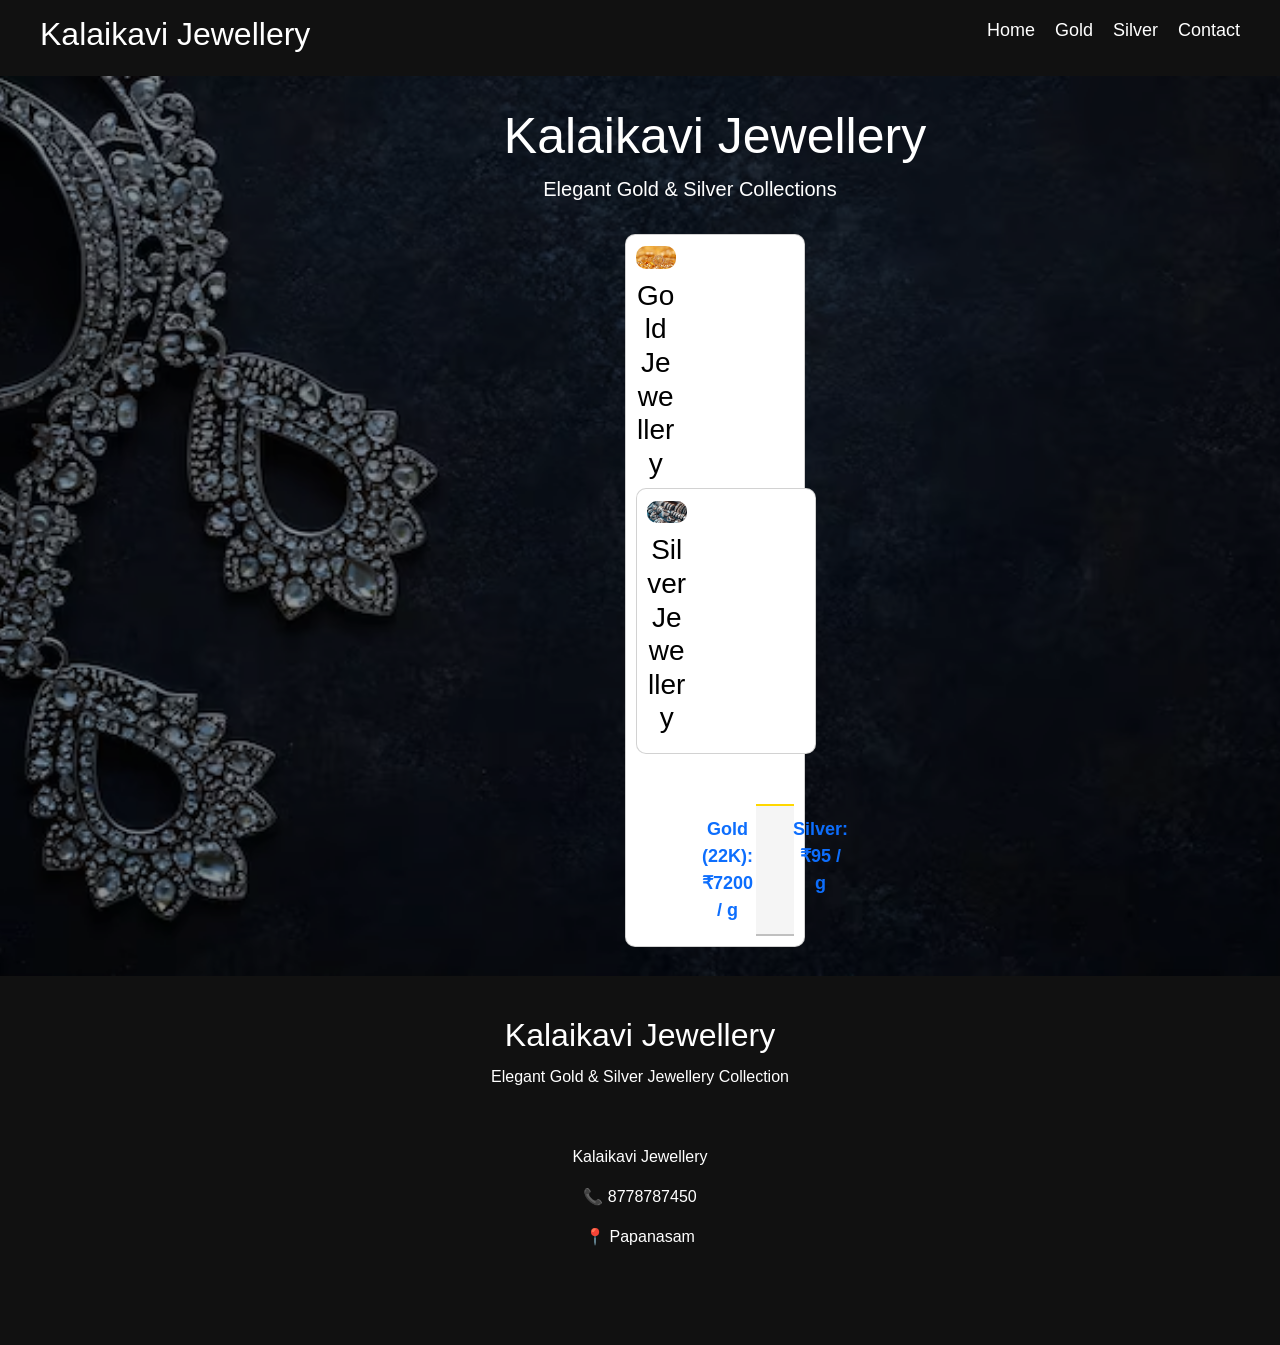
==== index.html @ b5418e1c "Update index.html Added Bootstrap CSS for styling and improved layout." ====
<!DOCTYPE html>
<html>
<head>
  <link href="https://cdn.jsdelivr.net/npm/bootstrap@5.3.0/dist/css/bootstrap.min.css" rel="stylesheet">
  <meta name="viewport" content="width=device-width, initial-scale=1.0">
<title>Kalaikavi Jewellery</title>
<link rel="stylesheet" href="style.css">
</head>

<body>

<!-- Navigation -->
<nav class="navbar">
<h2 class="logo">Kalaikavi Jewellery</h2>

<ul>
<li><a href="index.html">Home</a></li>
<li><a href="products.html">Gold</a></li>
<li><a href="silver.html">Silver</a></li>
<li><a href="contact.html">Contact</a></li>
</ul>
</nav>

<!-- Hero Section -->
<section class="hero">

<h1 class="title">Kalaikavi Jewellery</h1>
<p class="subtitle">Elegant Gold & Silver Collections</p>

<div class="category-buttons">

<div class="card">
<div class="col-12 col-md-6 col-lg-3">
<a href="products.html">
<img src="images/gold.jpg">
<h3>Gold Jewellery</h3>
</div>

<div class="card">
<div class="col-12 col-md-6 col-lg-3">
<a href="silver.html">
<img src="images/silver.jpg">
<h3>Silver Jewellery</h3>
</div>

</div>

<div class="rate-box">

<div class="rate-bar">
<span>Gold (22K): ₹7200 / g</span>
<span>Silver: ₹95 / g</span>
</div>

</div>
</section>

<footer class="footer">

<div class="footer-container">

<div class="footer-about">
<h2>Kalaikavi Jewellery</h2>
<p>Elegant Gold & Silver Jewellery Collection</p>
<footer class="footer">
<p>Kalaikavi Jewellery</p>
<p>📞 8778787450</p>
<p>📍 Papanasam</p>
</footer>


</body>
</html>
---- style.css ----
body{
margin:0;
font-family: 'Poppins', sans-serif;
}
.title{
    position: relative;
    margin-left :150px;
}
.subtitle{
  position: relative;
    margin-left: 100px;
}

/* NAVBAR */

.navbar{
display:flex;
justify-content:space-between;
align-items:center;
padding:15px 40px;
background:#111;
color:white;
}

.navbar ul{
display:flex;
list-style:none;
gap:20px;
}

.navbar a{
color:white;
text-decoration:none;
font-size:18px;
}


/* HERO SECTION */

.hero{
height:100vh;
background:url("images/banner7.jpg");
background-size:cover;
background-position:center;
background-repeat: no-repeat;
display:flex;
flex-direction:column;
justify-content:center;
align-items:center;
text-align:center;
color:white;
position:relative;
}

.hero::before{
content:"";
position:absolute;
top:0;
left:0;
width:100%;
height:100%;
background:rgba(0,0,0,0.4);
}

.hero h1{
font-size:50px;
z-index:1;
}

.hero p{
font-size:20px;
margin-bottom:30px;
z-index:1;
}

.category-buttons{
display:flex;
justify-content: center;
align-items: 30px;
gap:30px;
z-index:1;
margin-left: 150px;
}

.card{
background:white;
padding:10px;
border-radius:10px;
width:180px;
text-align:center;
}

.card img{
width:100%;
border-radius:10px;
}

.card h3{
color:black;
margin-top:10px;
}


/* ANIMATIONS */

@keyframes fade{
0%{
opacity:0;
transform:translateY(30px);
}
100%{
opacity:1;
transform:translateY(0);
}
}

@keyframes zoom{
0%{
background-size:100%;
}
100%{
background-size:110%;
}
}
/*footer*/
.footer{
background:#111;
color:white;
text-align:center;
padding:40px 20px;
}

.footer h2{
margin-bottom:10px;
}

.footer-contact p{
margin:5px 0;
font-size:18px;
}

.copyright{
margin-top:15px;
font-size:14px;
color:#aaa;
}

/* product(gold page)*/

#searchBox{
display:block;
margin:20px auto;
padding:10px;
width:300px;
border-radius:5px;
border:1px solid #ccc;
font-size:16px;
}

.page-title{
text-align:center;
margin:30px;
font-size:32px;
}
.products{
display:grid;
grid-template-columns:repeat(4, 1fr);
gap:25px;
padding:20px;
max-width:1000px;
margin:auto;
}

.product-card{
background:white;
border-radius:8px;
text-align:center;
padding:10px;
box-shadow:0 4px 10px rgba(0,0,0,0.1);
}

.product-card img{
width:100%;
height:160px;
object-fit:cover;
border-radius:5px;
}

.product-card button{
margin-top:8px;
padding:8px 12px;
border:none;
background:gold;
cursor:pointer;
}

/* contact page */
.contact-page{
padding:60px 20px;
text-align:center;
background:linear-gradient(to right,#fdfbfb,#ebedee);
}

.contact-page h1{
font-size:34px;
margin-bottom:40px;
color:#333;
}

.contact-cards{
display:flex;
justify-content:center;
gap:30px;
flex-wrap:wrap;
}

.contact-card{
background:white;
padding:25px;
width:220px;
border-radius:10px;
box-shadow:0 8px 15px rgba(0,0,0,0.15);
transition:0.3s;
}

.contact-card:hover{
transform:translateY(-5px);
}

.contact-card h3{
margin-bottom:10px;
color:#b8860b;
}

.contact-card p{
font-size:18px;
}

/*gold rate*/
.rate-bar{
display:flex;
justify-content:center;
gap:40px;
background:#f5f5f5;
padding:10px;
font-size:18px;
font-weight:bold;
border-top:2px solid gold;
border-bottom:2px solid silver;
margin-left: 120px;
margin-top: 50px;
}
a{
text-decoration:none;
}
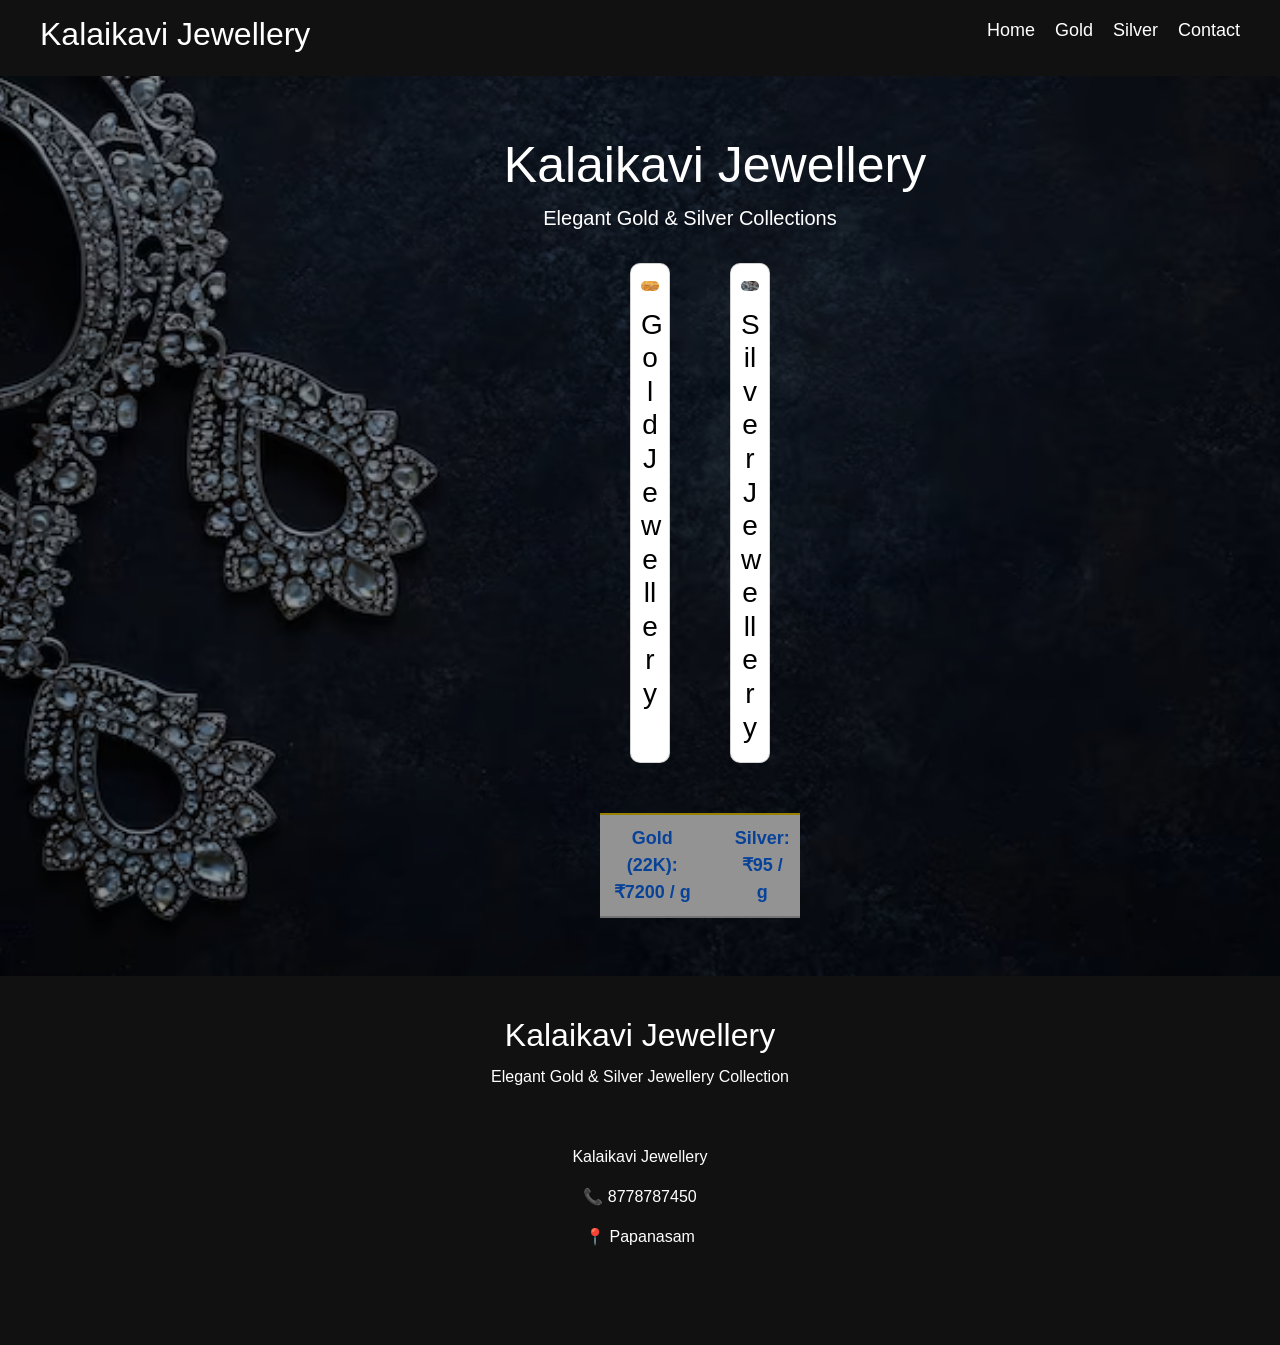
==== commit b8a8aae9: "Update index.html" ====
--- a/index.html
+++ b/index.html
@@ -26,18 +26,16 @@
 
 <h1 class="title">Kalaikavi Jewellery</h1>
 <p class="subtitle">Elegant Gold & Silver Collections</p>
-
+<div class="col-sm-12 col-md-6 col-lg-3">
 <div class="category-buttons">
 
 <div class="card">
-<div class="col-12 col-md-6 col-lg-3">
 <a href="products.html">
 <img src="images/gold.jpg">
 <h3>Gold Jewellery</h3>
 </div>
 
 <div class="card">
-<div class="col-12 col-md-6 col-lg-3">
 <a href="silver.html">
 <img src="images/silver.jpg">
 <h3>Silver Jewellery</h3>
@@ -52,6 +50,7 @@
 <span>Silver: ₹95 / g</span>
 </div>
 
+</div>
 </div>
 </section>
 
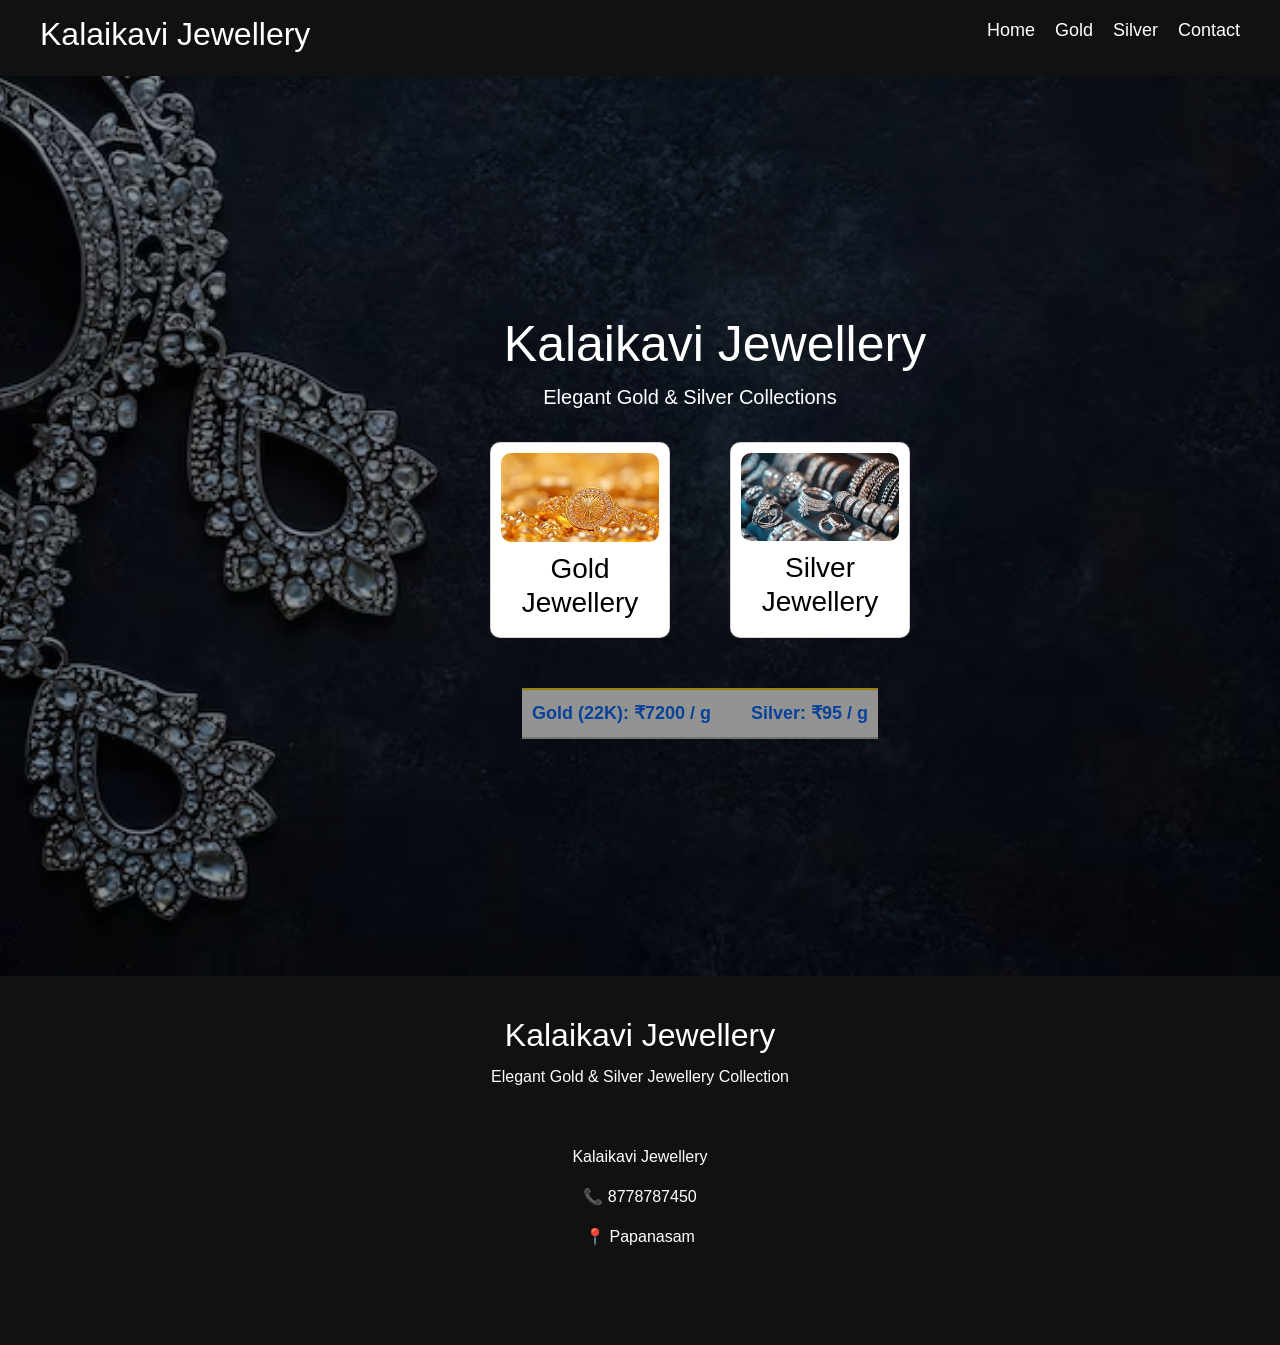
==== commit 00116a29: "Fix HTML structure and formatting issues" ====
--- a/index.html
+++ b/index.html
@@ -26,7 +26,6 @@
 
 <h1 class="title">Kalaikavi Jewellery</h1>
 <p class="subtitle">Elegant Gold & Silver Collections</p>
-<div class="col-sm-12 col-md-6 col-lg-3">
 <div class="category-buttons">
 
 <div class="card">
@@ -51,7 +50,6 @@
 </div>
 
 </div>
-</div>
 </section>
 
 <footer class="footer">
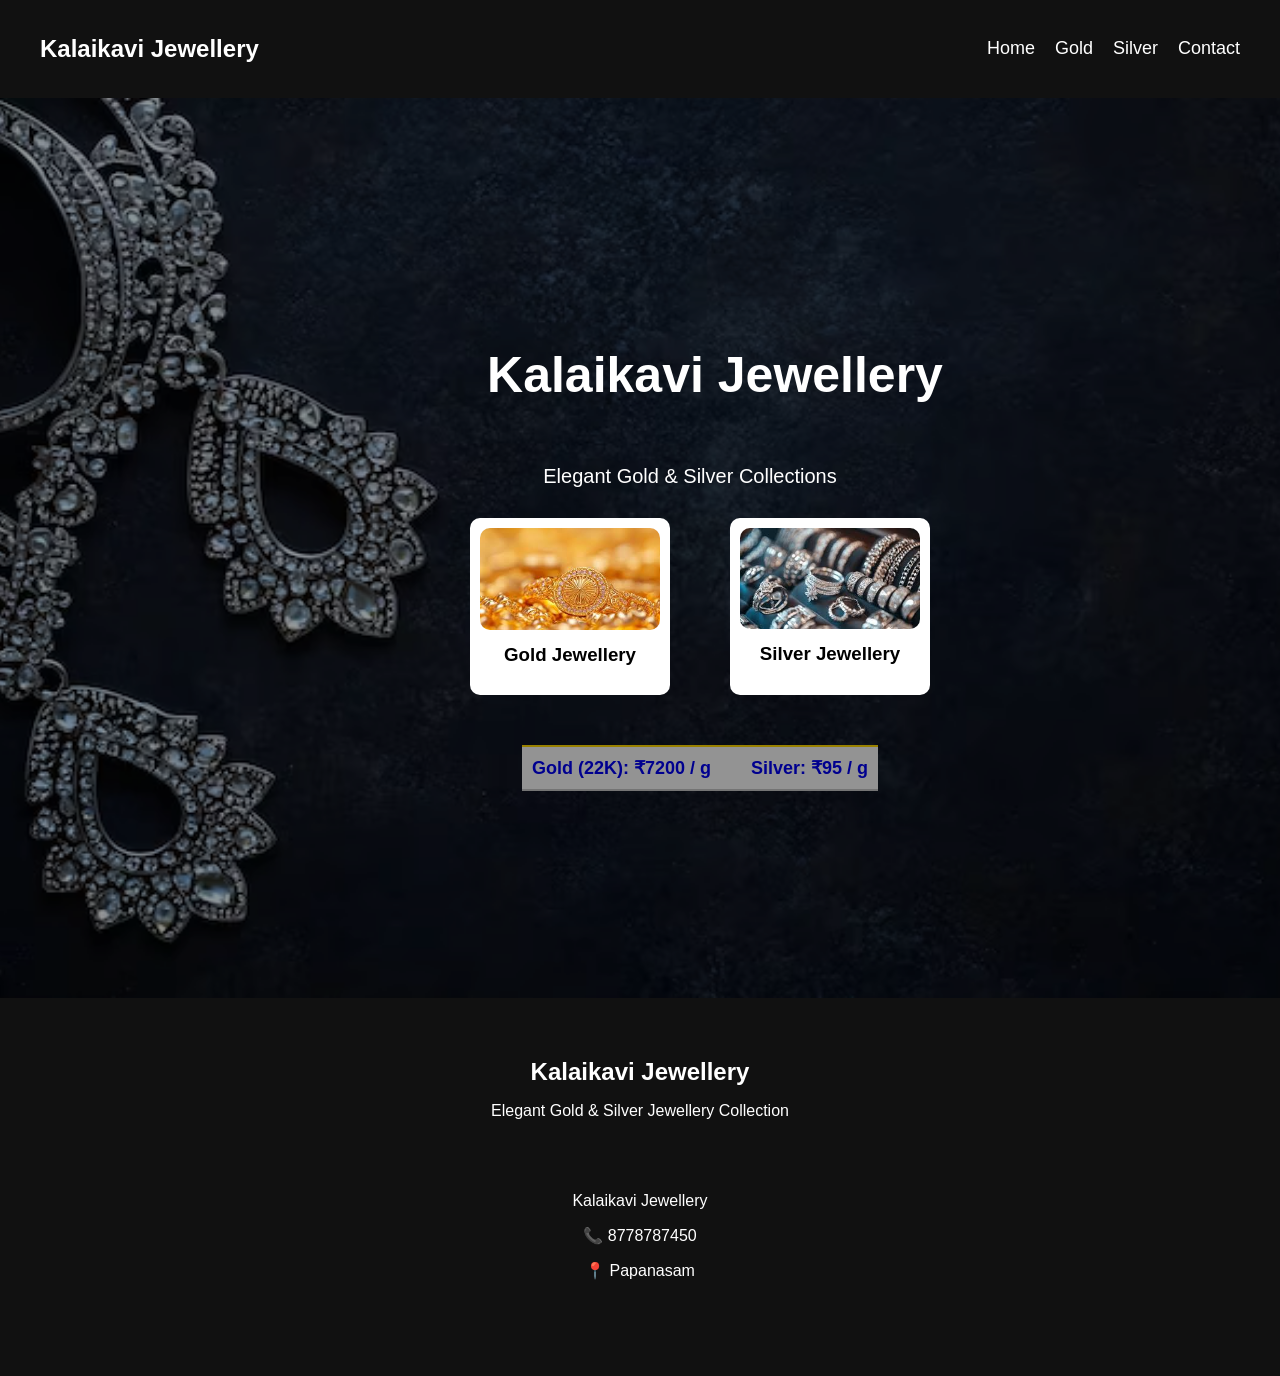
==== commit c584c560: "Update index.html" ====
--- a/index.html
+++ b/index.html
@@ -1,7 +1,6 @@
 <!DOCTYPE html>
 <html>
 <head>
-  <link href="https://cdn.jsdelivr.net/npm/bootstrap@5.3.0/dist/css/bootstrap.min.css" rel="stylesheet">
   <meta name="viewport" content="width=device-width, initial-scale=1.0">
 <title>Kalaikavi Jewellery</title>
 <link rel="stylesheet" href="style.css">
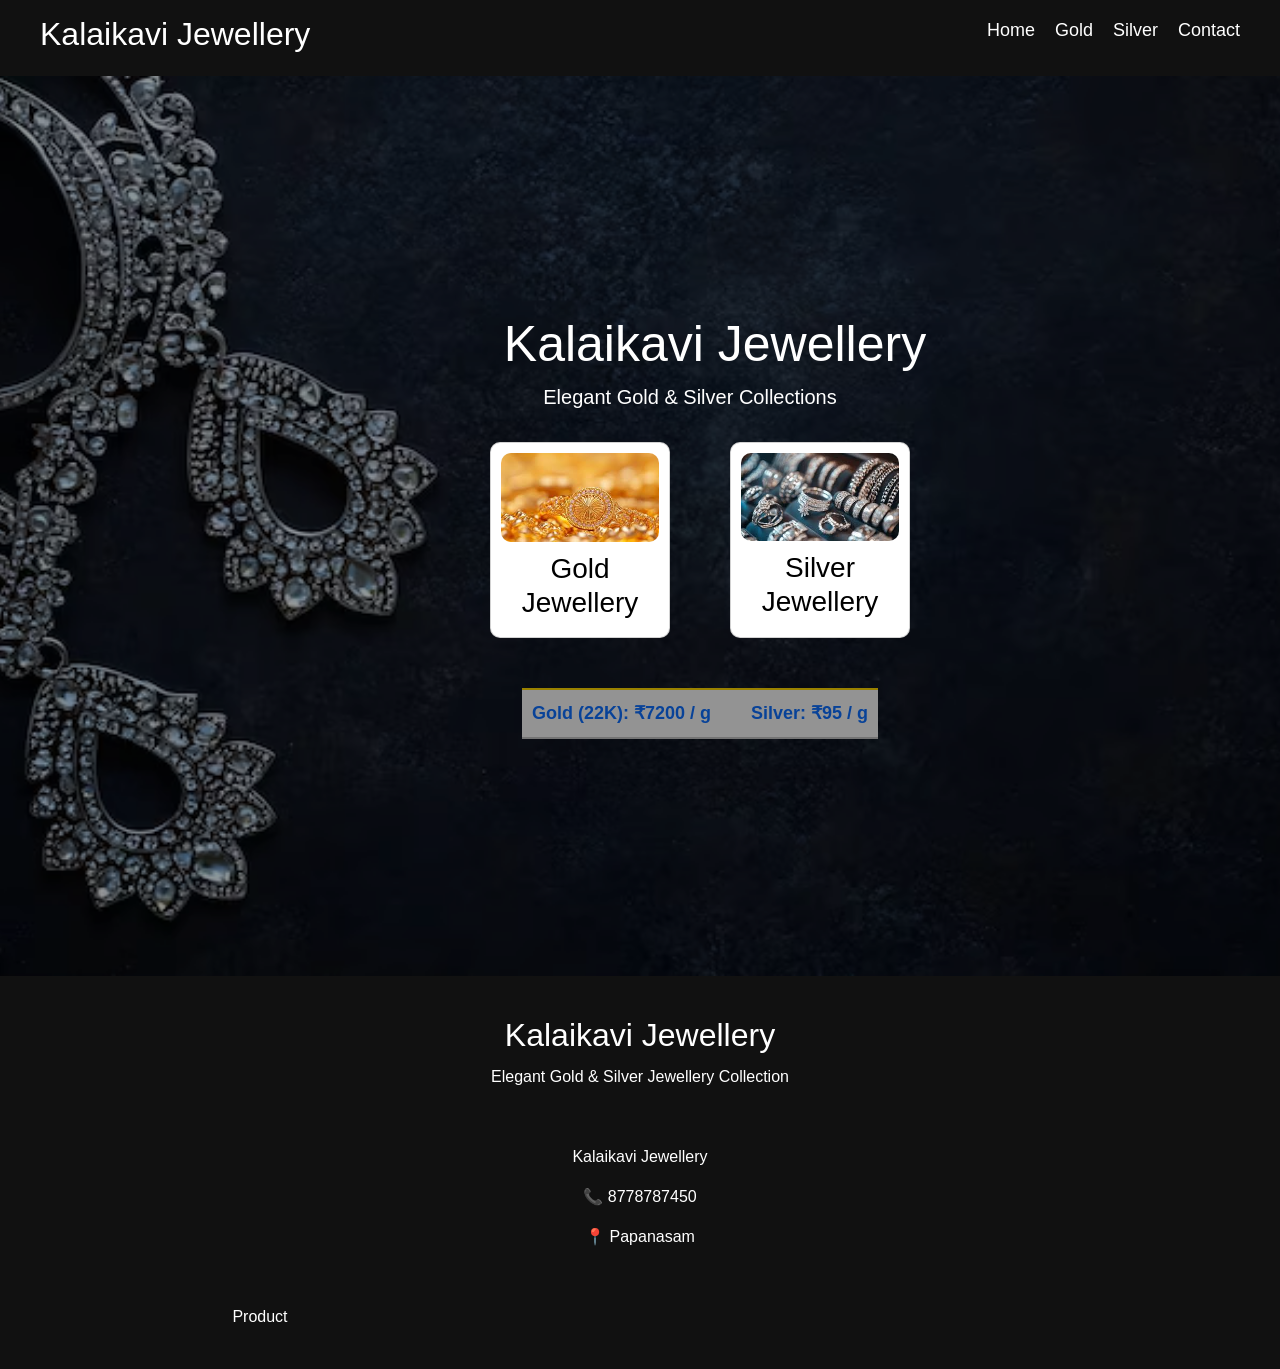
==== commit d8933600: "Update index.html Added Bootstrap for styling and layout enhancements." ====
--- a/index.html
+++ b/index.html
@@ -2,6 +2,7 @@
 <html>
 <head>
   <meta name="viewport" content="width=device-width, initial-scale=1.0">
+  <link href="https://cdn.jsdelivr.net/npm/bootstrap@5.3.0/dist/css/bootstrap.min.css" rel="stylesheet">
 <title>Kalaikavi Jewellery</title>
 <link rel="stylesheet" href="style.css">
 </head>
@@ -63,7 +64,14 @@
 <p>📞 8778787450</p>
 <p>📍 Papanasam</p>
 </footer>
+  
+  <div class="container">
+  <div class="row">
+    <div class="col-md-4 col-12">Product</div>
+  </div>
+</div>
 
-
+<!-- Bootstrap JS -->
+<script src="https://cdn.jsdelivr.net/npm/bootstrap@5.3.0/dist/js/bootstrap.bundle.min.js"></script>
 </body>
 </html>
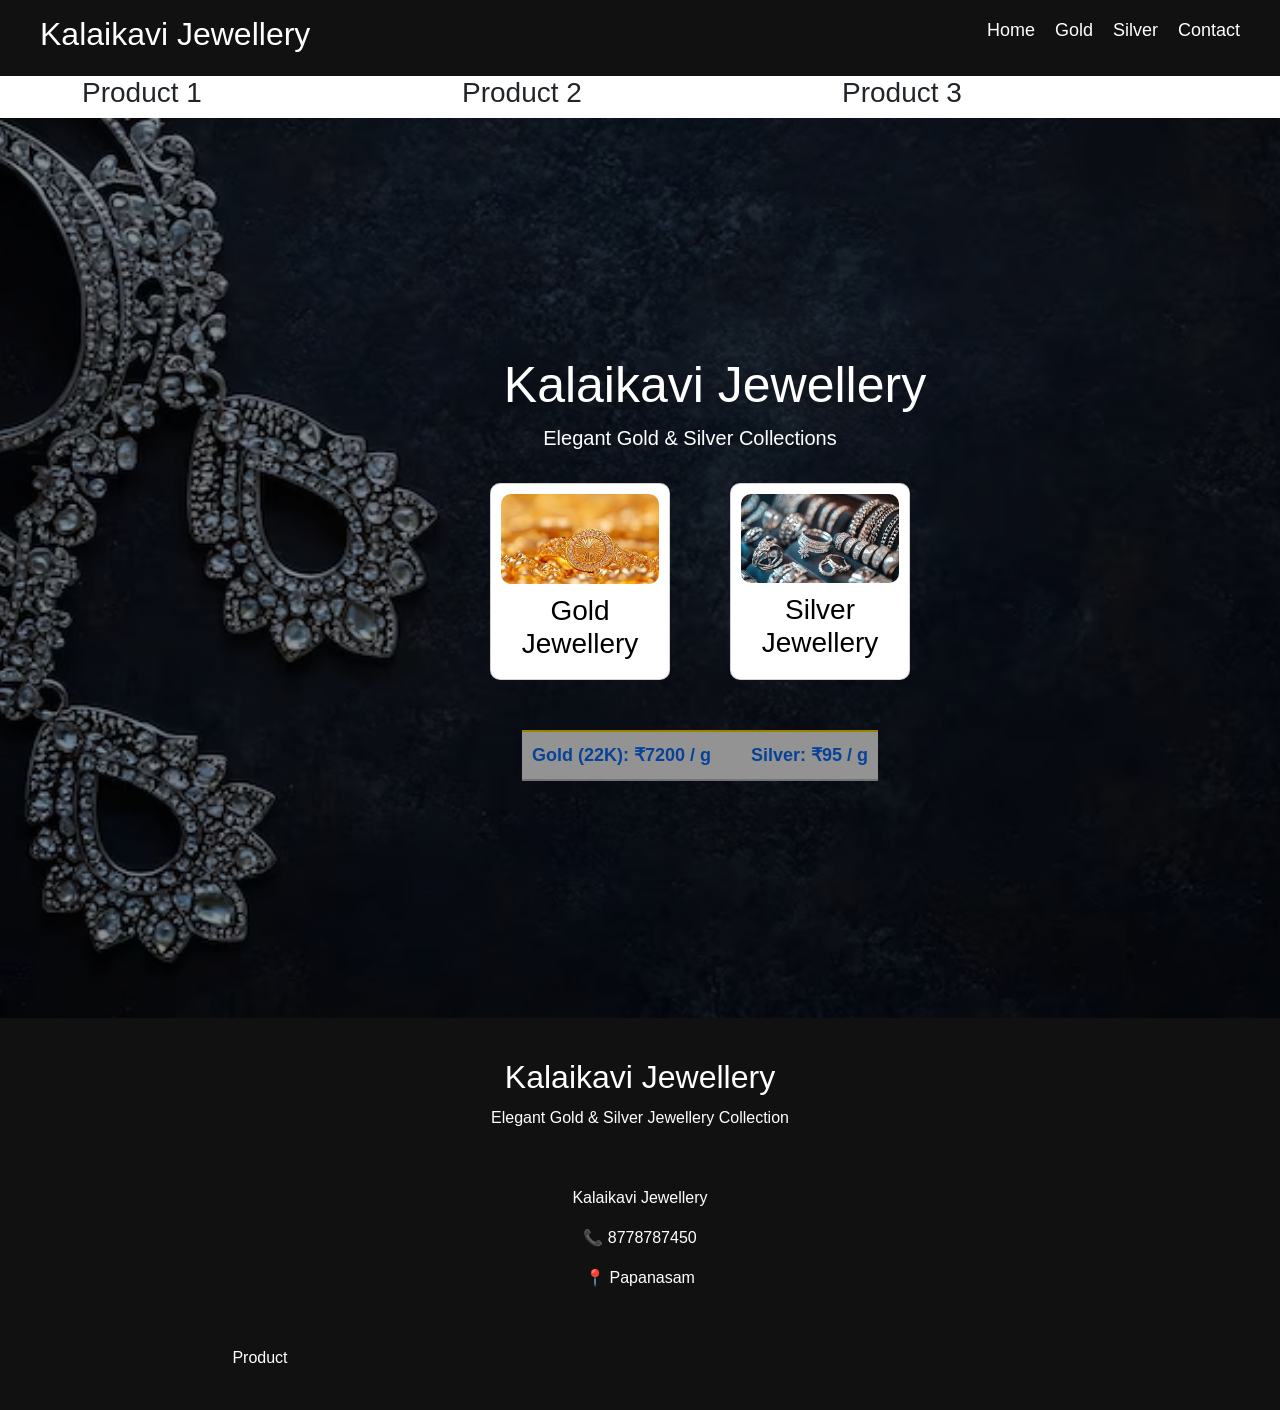
==== commit 8f35cb95: "Update index.html" ====
--- a/index.html
+++ b/index.html
@@ -20,6 +20,24 @@
 <li><a href="contact.html">Contact</a></li>
 </ul>
 </nav>
+
+  <div class="container">
+  <div class="row">
+    
+    <div class="col-md-4 col-12">
+      <h3>Product 1</h3>
+    </div>
+
+    <div class="col-md-4 col-12">
+      <h3>Product 2</h3>
+    </div>
+
+    <div class="col-md-4 col-12">
+      <h3>Product 3</h3>
+    </div>
+
+  </div>
+</div>
 
 <!-- Hero Section -->
 <section class="hero">
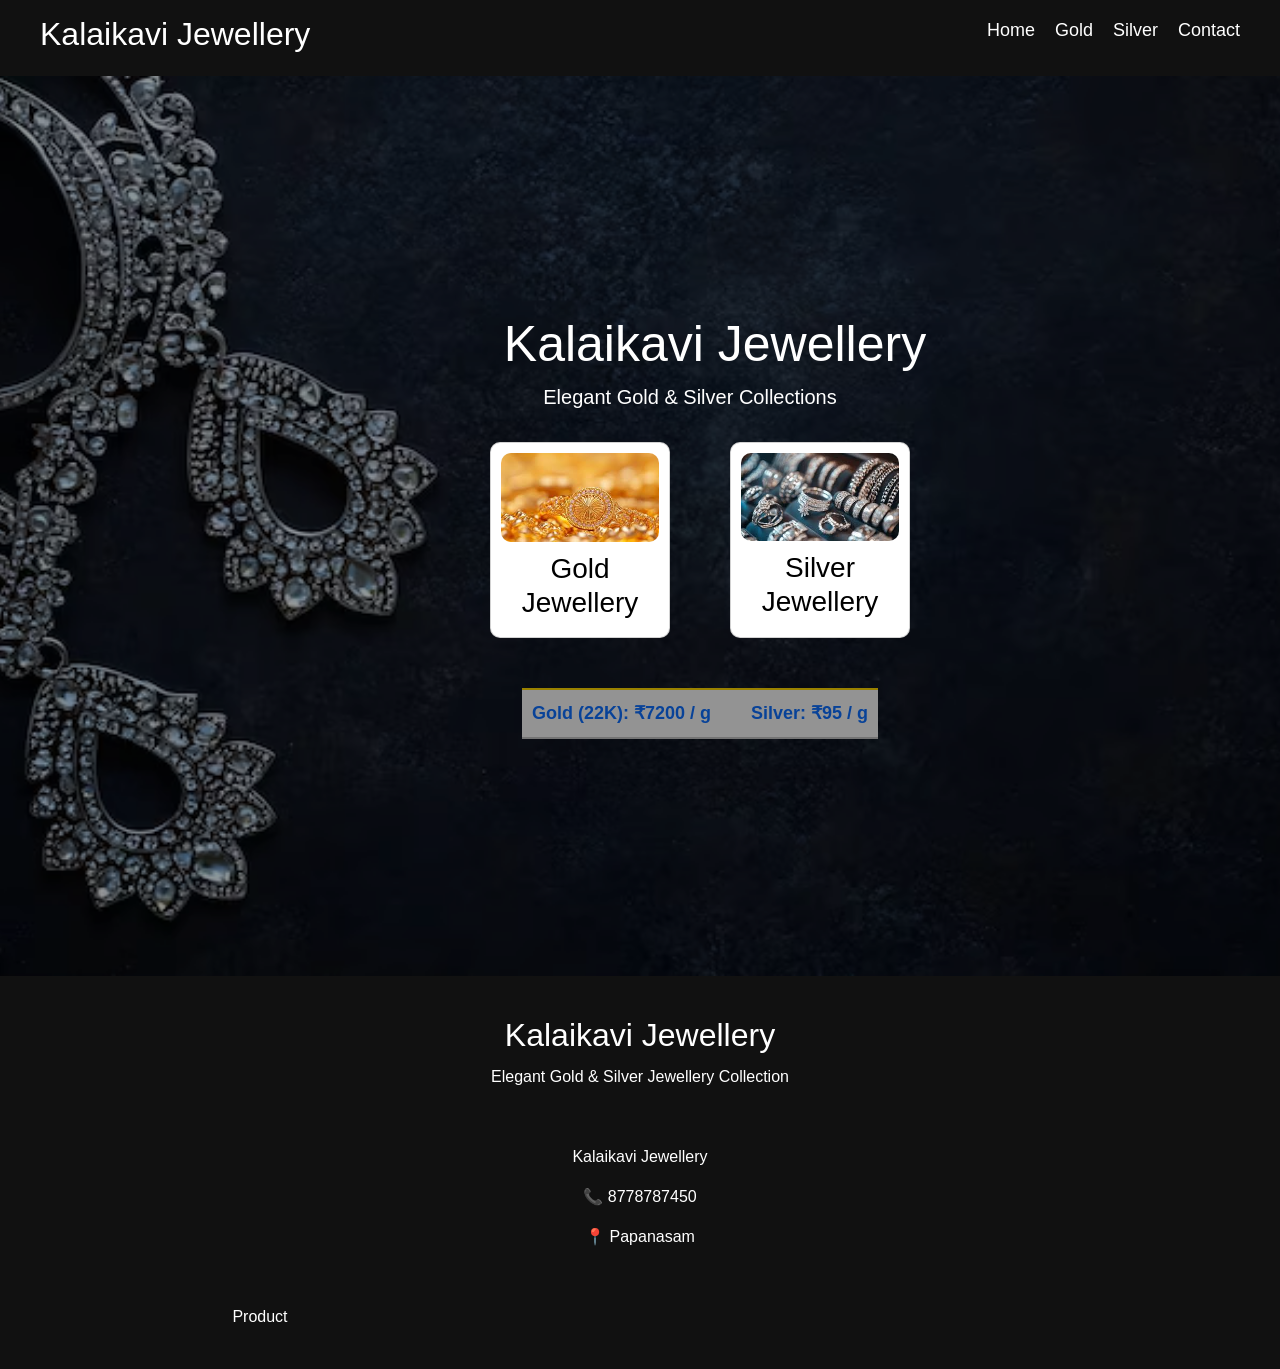
==== commit 8b072ff0: "Update index.html" ====
--- a/index.html
+++ b/index.html
@@ -20,24 +20,6 @@
 <li><a href="contact.html">Contact</a></li>
 </ul>
 </nav>
-
-  <div class="container">
-  <div class="row">
-    
-    <div class="col-md-4 col-12">
-      <h3>Product 1</h3>
-    </div>
-
-    <div class="col-md-4 col-12">
-      <h3>Product 2</h3>
-    </div>
-
-    <div class="col-md-4 col-12">
-      <h3>Product 3</h3>
-    </div>
-
-  </div>
-</div>
 
 <!-- Hero Section -->
 <section class="hero">
